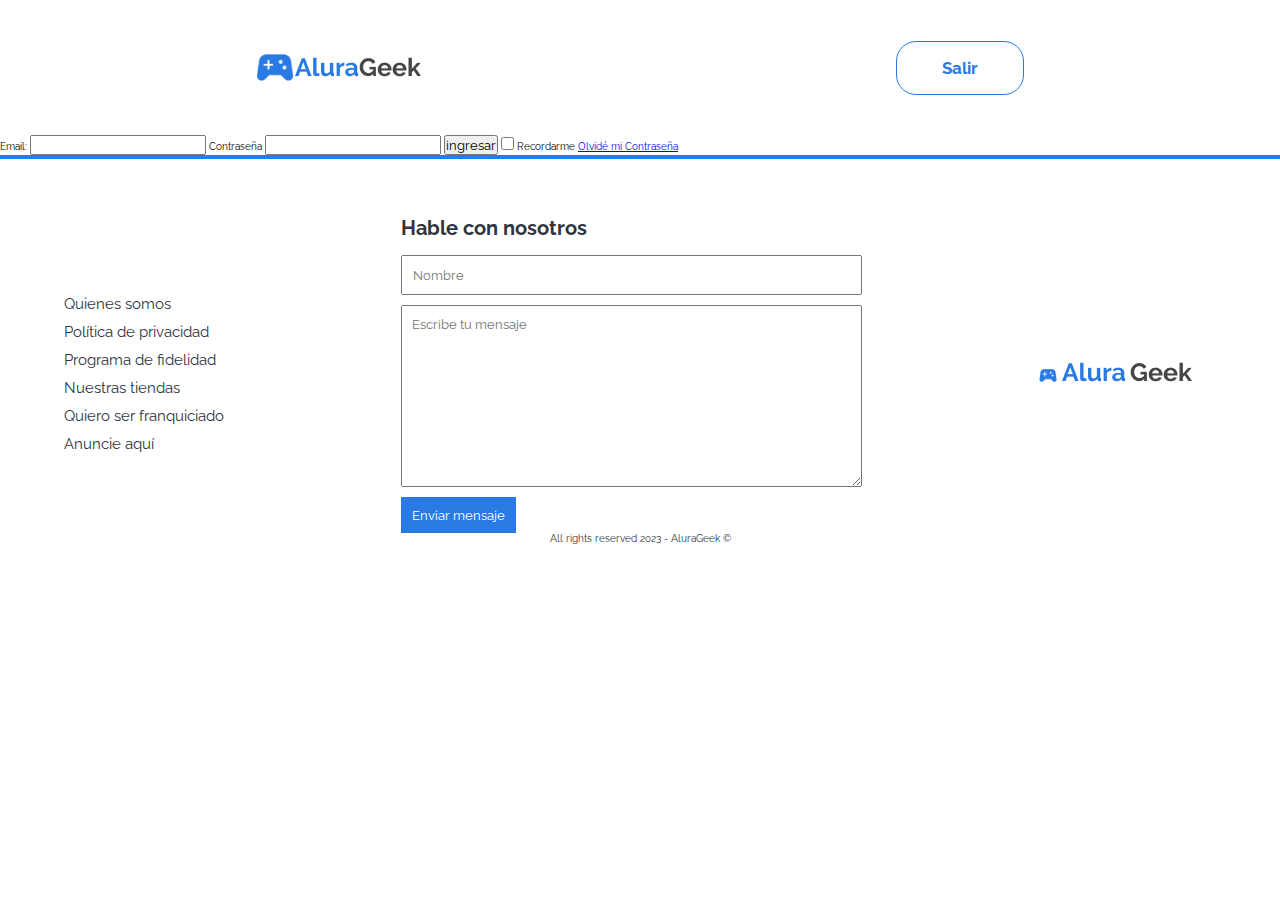
==== pages/admin/login.html @ 96d51076 "footer y login" ====
<!DOCTYPE html>
<html lang="es">
<head>
    <meta charset="UTF-8">
    <meta http-equiv="X-UA-Compatible" content="IE=edge">
    <meta name="viewport" content="width=device-width, initial-scale=1.0">

    <!-- LINK FUENTES -->
    <link href="https://fonts.googleapis.com/css2?family=Raleway:wght@100;300;500;700&display=swap" rel="stylesheet"> 
    <link href="https://fonts.googleapis.com/css2?family=Inter:wght@100;400;500;700&display=swap" rel="stylesheet"> 

    <!-- LINK CSS -->
    <link rel="stylesheet" href="../../css/reset.css">
    <link rel="stylesheet" href="../../css/header.css">
    <link rel="stylesheet" href="../../css/footer.css">

    <title>login</title>
</head>
<body>
    <header class="header__admin">
        <header class="header">
            <div class="logo__container">
                <img class="logo" src="../../multimedia/icons/Vector logo AluraGeek.png" alt="logo">
                <img class="logo__palabra" src="../../multimedia/icons/Alura palabra.png" alt="alura">
                <img class="logo__palabra logo__palabra--geek" src="../../multimedia/icons/Geek palabra.png" alt="geek">
            </div>
            
            <button class="boton__login">
                <a class="boton__link" href="#">salir</a>
            </button>
        </header>
    
<main>
    <div>
        <h2></h2>
        <form action="">
            <label for="">Email:</label>
            <input type="email">
            <label for="">Contraseña</label>
            <input type="password">
            <button>ingresar</button>
            <input type="checkbox" name="" id="">
            <label for="">Recordarme</label>
            <a href="#">Olvidé mi Contraseña</a>
        </form>
    </div>
</main>

<footer class="footer">
    <div class="footer__contenedor">
        <ul class="footer__lista">
            <li class="footer__item"><a class="footer__link" href="#">Quienes somos</a></li>
            <li class="footer__item"><a class="footer__link" href="#">Política de privacidad</a></li>
            <li class="footer__item"><a class="footer__link" href="#">Programa de fidelidad</a></li>
            <li class="footer__item"><a class="footer__link" href="#">Nuestras tiendas</a></li>
            <li class="footer__item"><a class="footer__link" href="#">Quiero ser franquiciado</a></li<>
            <li class="footer__item"><a class="footer__link" href="#">Anuncie aquí</a></li>
        </ul>
        
        <form action="" class="footer__form">
            <legend class="form__legend">Hable con nosotros</legend>
            <input type="text" class="form__input" placeholder="Nombre">
            <textarea name="" id="" cols="30" rows="10" class="form__textarea" placeholder="Escribe tu mensaje"></textarea>
            <button class="form__boton">Enviar mensaje</button>
        </form>
        <div>
            <img class="logo" src="../../multimedia/icons/Vector logo AluraGeek.png" alt="logo">
            <img class="logo__palabra" src="../../multimedia/icons/Alura palabra.png" alt="alura">
            <img class="logo__palabra logo__palabra--geek" src="../../multimedia/icons/Geek palabra.png" alt="geek">
        </div>
    </div>
    <p class="footer__derechos">All rights reserved 2023 - AluraGeek &copy;</p>
</footer>

</body>
</html>
---- css/header.css ----
.header {
    width: 100%;
    height: 15vh;
    color: var(--colorFondo);
    background-color: var(--colorTexto);
    display: flex;
    justify-content: space-evenly;
    align-items: center;
}

.logo__container {
    width: 30%;
    display: flex;
    align-items: center;
}

.logo{
    width: 10%;
    /* margin-left: 8rem; */
}

.logo__palabra {
    font-size: 2rem;
}

.busqueda__container {
    width:30%;
    height: 6vh;
    background-color: var(--colorFondoInput);
    border-radius: 2rem;
    display: flex;
    justify-content: space-between;
    margin-right: 25rem;
}

.busqueda__input {
    width: 80%;
    border: none;
    background-color: var(--colorFondoInput);
    margin-left: 2rem;
    padding: 0.5rem;
}

.busqueda__input:focus {outline:none} /*sirve para quitar focus por default de un input */  

.busqueda__imagen {
    width: 5%;
    margin-right: 2rem;
}

.boton__login {
    width: 10%;
    height: 6vh;
    background-color: var(--colorTexto);
    border: 1px solid var(--colorBoton);
    border-radius: 20px;
}

.boton__link {
    text-decoration: none;
    text-transform: capitalize;
    font-size: 1.7rem;
    font-weight: 700;
    color: var(--colorBoton);
    
}






--------------------------
.nav__container {
    display: flex;
    width: 35%;
    padding-right: 4rem;
    justify-content: space-between
}

.nav {
    display: flex;
    width: 80%;
    justify-content: space-around;
    align-items: center;
    padding: 0
}

.nav__icono {
    transform: rotate(270deg);
    width: 10%;
    margin-left: 0.1rem;
}

.nav__link, .subnav__link {
    text-transform: uppercase;
    text-decoration: none;
    color: var(--colorTexto);
    font-size: 1.5rem;
    display: block;
}

.nav__subnav {
    display: none;
    position: absolute;
    width: 12%;
    background-color: var(--colorFondo);
}

.subnav__item {
    float: none;
    list-style: none;
    margin: 1rem;
}

.nav__item--submenu:hover > .nav__subnav {
    display: block;
}

.icono {
    width: 8%;
}
---- css/footer.css ----
.footer {
width: 100%;
height: 50vh;
background-color: var(--colorTexto);
color: var(--colorFondo);
border-top: 4px solid var(--colorBoton);
display: flex;
flex-direction: column;
align-items: center;
justify-content: center;
}

.footer__contenedor {
    display: flex;
    width: 90%;
    align-items: center;
    justify-content: space-between;
    font-size: 1.5rem;
}

.footer__lista {
    height: 50%;
    padding: 0;
}

.footer__item {
    list-style: none;
    margin-bottom: 1rem;
}

.footer__link {
    text-decoration: none;
    color: var(--colorFondo);
}

.footer__form {
    display: flex;
    width: 40%;
    flex-direction: column;
}

.form__legend {
    font-weight: 700;
    font-size: 2rem;
    margin-bottom: 1.5rem;
}

.form__input {
    padding: 1rem;
    margin-bottom: 1rem;
}

.form__textarea {
    padding: 1rem;
    margin-bottom: 1rem;
}

.form__boton {
    width: 25%;
    background-color: var(--colorBoton);
    color: var(--colorTexto);
    padding: 1rem;
    border: none;
}

.footer__derechos {
    text-align: center;
    font-size: 1rem;
    margin-bottom: 0.5rem;
}
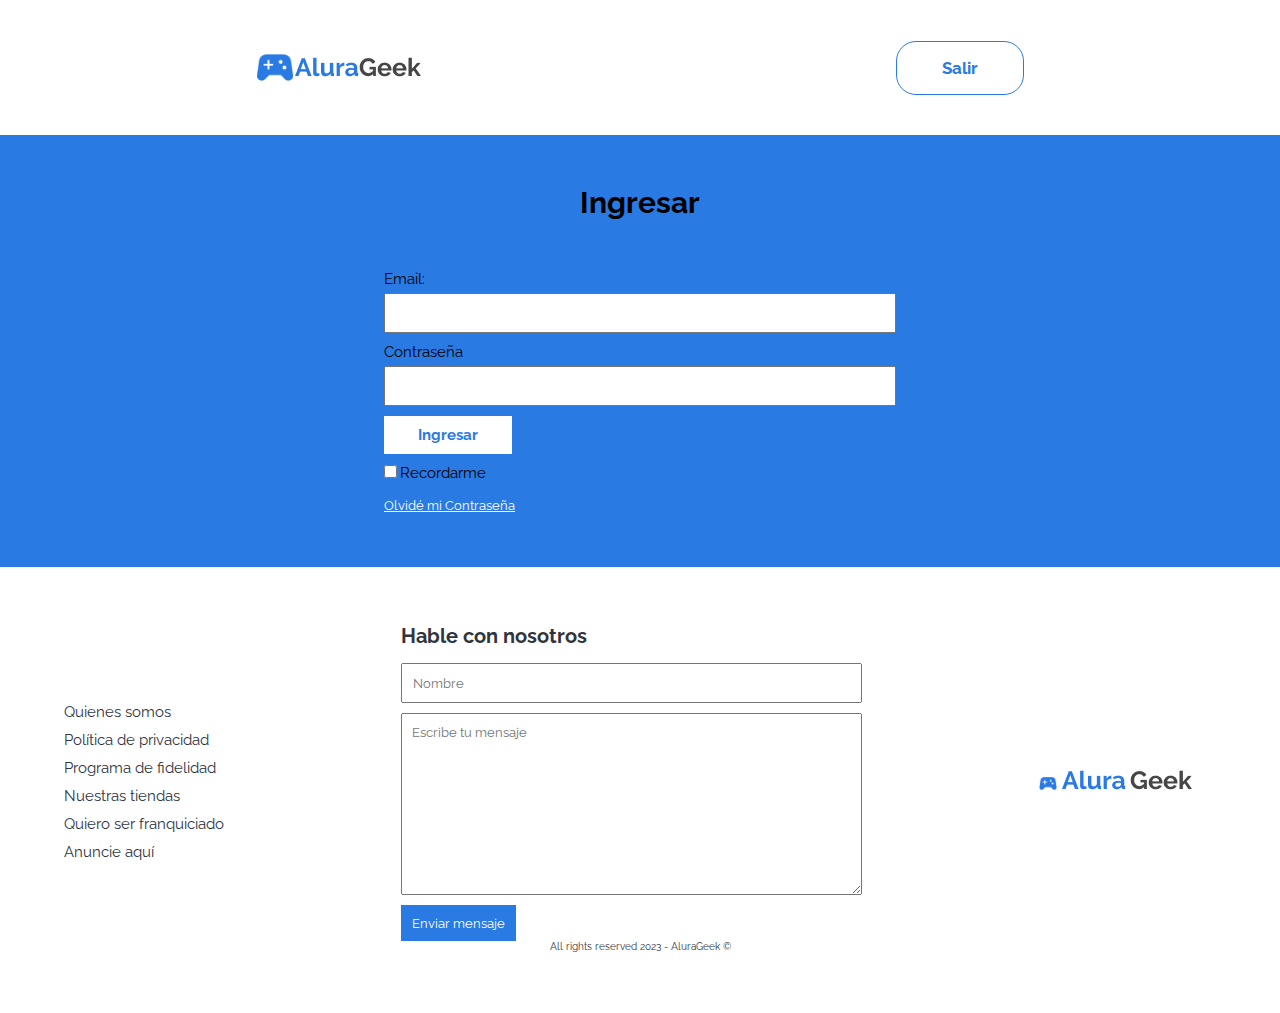
==== commit c9f3f85d: "login css" ====
--- a/pages/admin/login.html
+++ b/pages/admin/login.html
@@ -12,6 +12,7 @@
     <!-- LINK CSS -->
     <link rel="stylesheet" href="../../css/reset.css">
     <link rel="stylesheet" href="../../css/header.css">
+    <link rel="stylesheet" href="../../css/admin/login.css">
     <link rel="stylesheet" href="../../css/footer.css">
 
     <title>login</title>
@@ -31,19 +32,21 @@
         </header>
     
 <main>
-    <div>
-        <h2></h2>
-        <form action="">
-            <label for="">Email:</label>
-            <input type="email">
-            <label for="">Contraseña</label>
-            <input type="password">
-            <button>ingresar</button>
-            <input type="checkbox" name="" id="">
-            <label for="">Recordarme</label>
-            <a href="#">Olvidé mi Contraseña</a>
+    <section class="login">
+        <h2 class="login__titulo">ingresar</h2>
+        <form class="login__form" action="">
+            <label class="login__label" for="">Email:</label>
+            <input class="login__input" type="email">
+            <label class="login__label" for="">Contraseña</label>
+            <input class="login__input" type="password">
+            <button class="login__boton">ingresar</button>
+            <fieldset class="login__check">
+                <input class="login__input" type="checkbox" name="" id="">
+                <label class="login__label" for="">Recordarme</label>
+            </fieldset>
+            <a class="login__link" href="#">Olvidé mi Contraseña</a>
         </form>
-    </div>
+    </section>
 </main>
 
 <footer class="footer">
@@ -63,6 +66,7 @@
             <textarea name="" id="" cols="30" rows="10" class="form__textarea" placeholder="Escribe tu mensaje"></textarea>
             <button class="form__boton">Enviar mensaje</button>
         </form>
+
         <div>
             <img class="logo" src="../../multimedia/icons/Vector logo AluraGeek.png" alt="logo">
             <img class="logo__palabra" src="../../multimedia/icons/Alura palabra.png" alt="alura">
--- a/css/admin/login.css
+++ b/css/admin/login.css
@@ -0,0 +1,53 @@
+.login {
+    width: 100%;
+    display: flex;
+    flex-direction: column;
+    align-items: center;
+    background-color:var(--colorBoton);
+
+}
+
+.login__titulo {
+    display: inline-block;
+    text-transform: capitalize;
+    margin: 5rem 0;
+    font-size: 3rem;
+}
+
+.login__form {
+    width: 40%;
+    display: flex;
+    flex-direction: column;
+    margin-bottom: 5rem ;
+}
+
+.login__label {
+    font-size: 1.5rem;
+    margin-bottom: 0.5rem;
+}
+
+.login__input {
+    padding: 1rem;
+    margin-bottom: 1rem;
+}
+
+.login__boton {
+    width: 25%;
+    color: var(--colorBoton);
+    background-color:  var(--colorTexto);
+    padding: 1rem;
+    border: none;
+    text-transform: capitalize;
+    font-weight: 700;
+    font-size: 1.5rem;
+}
+
+.login__check {
+    margin: 1rem 0;
+    border: none;
+}
+
+.login__link {
+    font-size: 1.3rem;
+    color: white;
+}
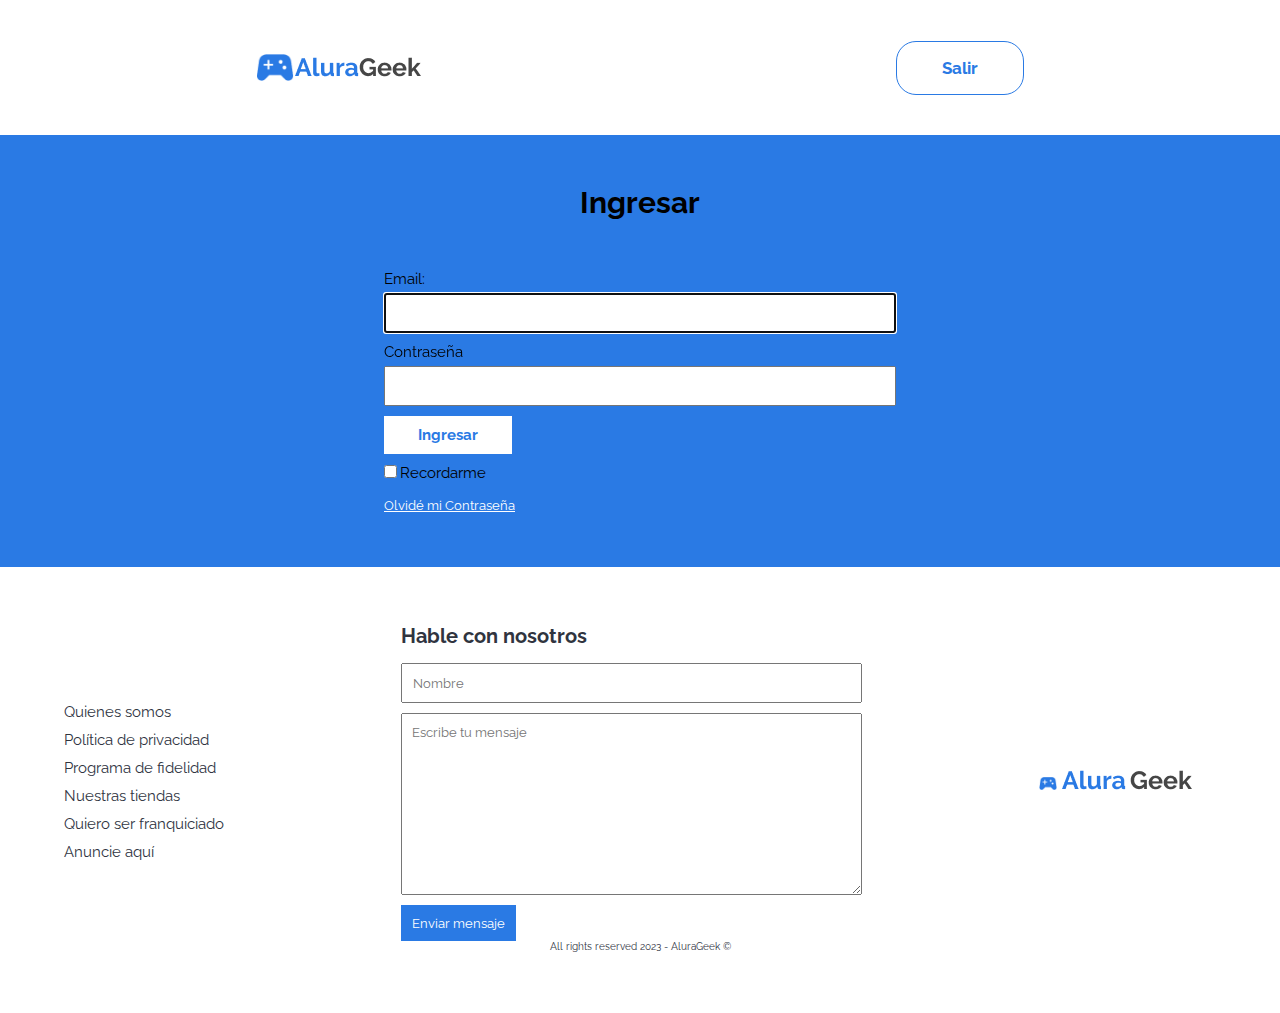
==== commit b8cbaa19: "admin.css" ====
--- a/pages/admin/login.html
+++ b/pages/admin/login.html
@@ -18,31 +18,30 @@
     <title>login</title>
 </head>
 <body>
-    <header class="header__admin">
-        <header class="header">
-            <div class="logo__container">
-                <img class="logo" src="../../multimedia/icons/Vector logo AluraGeek.png" alt="logo">
-                <img class="logo__palabra" src="../../multimedia/icons/Alura palabra.png" alt="alura">
-                <img class="logo__palabra logo__palabra--geek" src="../../multimedia/icons/Geek palabra.png" alt="geek">
-            </div>
-            
-            <button class="boton__login">
-                <a class="boton__link" href="#">salir</a>
-            </button>
-        </header>
+    <header class="header">
+        <div class="logo__container">
+            <img class="logo" src="../../multimedia/icons/Vector logo AluraGeek.png" alt="logo">
+            <img class="logo__palabra" src="../../multimedia/icons/Alura palabra.png" alt="alura">
+            <img class="logo__palabra logo__palabra--geek" src="../../multimedia/icons/Geek palabra.png" alt="geek">
+        </div>
+        
+        <button class="boton__login">
+            <a class="boton__link" href="../../index.html">salir</a>
+        </button>
+    </header>
     
 <main>
     <section class="login">
         <h2 class="login__titulo">ingresar</h2>
         <form class="login__form" action="">
-            <label class="login__label" for="">Email:</label>
-            <input class="login__input" type="email">
-            <label class="login__label" for="">Contraseña</label>
-            <input class="login__input" type="password">
+            <label class="login__label" for="correo">Email:</label>
+            <input class="login__input" type="email" name="correo" required autofocus>
+            <label class="login__label" for="contrasenia">Contraseña</label>
+            <input class="login__input" type="password" name="contrasenia" required>
             <button class="login__boton">ingresar</button>
             <fieldset class="login__check">
-                <input class="login__input" type="checkbox" name="" id="">
-                <label class="login__label" for="">Recordarme</label>
+                <input class="login__input" type="checkbox" name="check" id="">
+                <label class="login__label" for="check">Recordarme</label>
             </fieldset>
             <a class="login__link" href="#">Olvidé mi Contraseña</a>
         </form>
--- a/css/footer.css
+++ b/css/footer.css
@@ -8,6 +8,10 @@
 flex-direction: column;
 align-items: center;
 justify-content: center;
+}
+
+.footer__admin {
+    height: 15vh;
 }
 
 .footer__contenedor {
